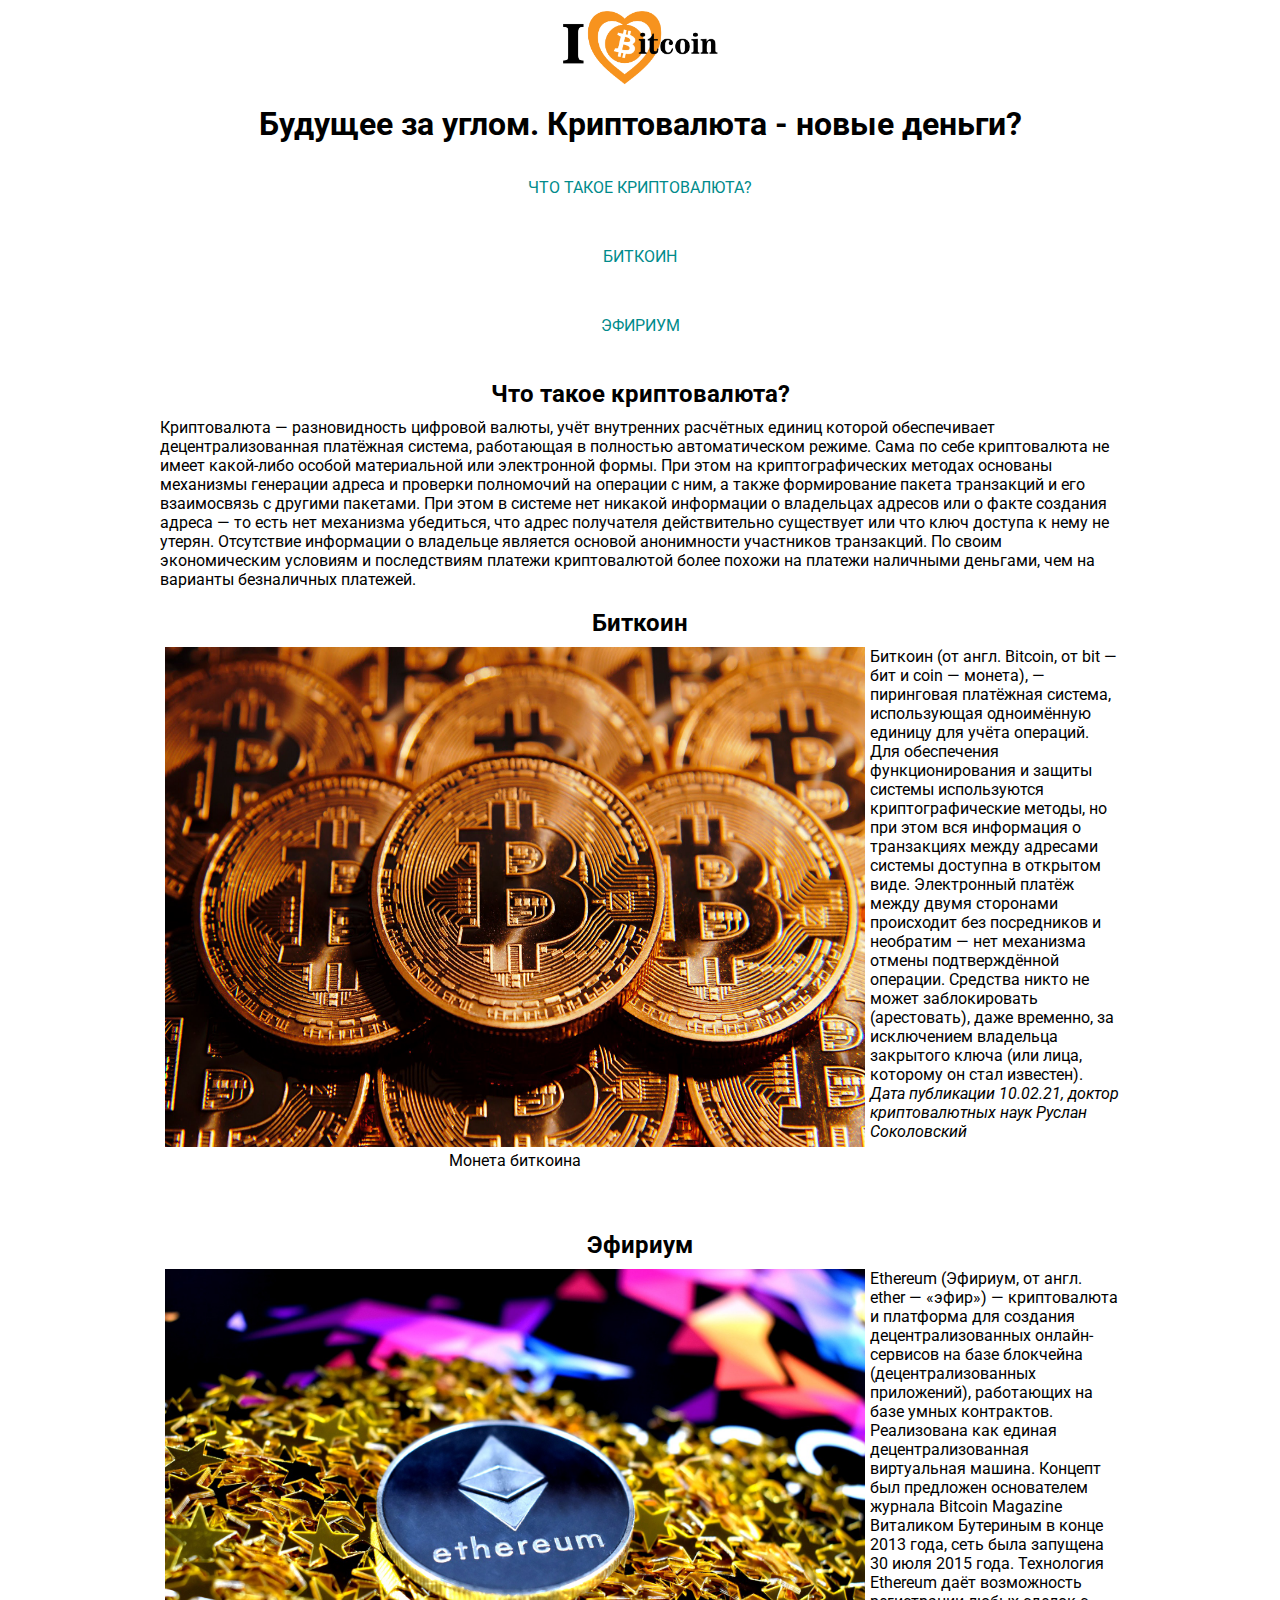
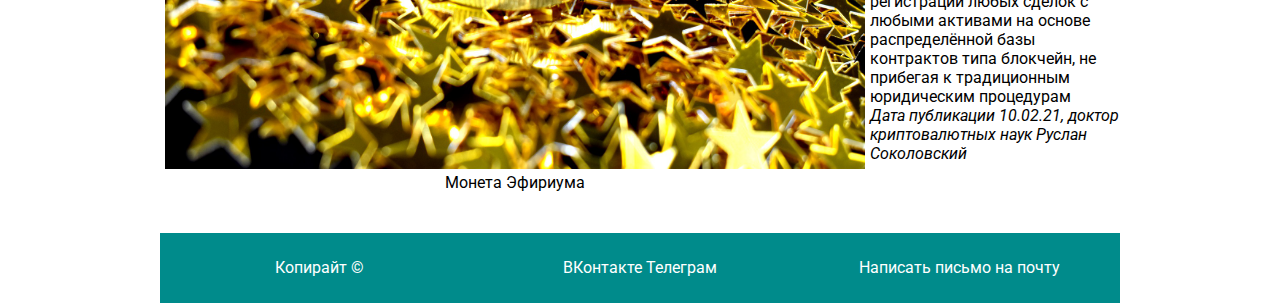
==== index.html @ 0e4f5a4d "Rename index2.html to index.html" ====
<!DOCTYPE html>
<html lang="ru">
<head>
	<meta charset="utf-8">
	<title>Криптовалюта</title>
	<link href="style.css" rel="stylesheet">
	<link rel="shortcut icon" href="doge.png" type="image/png">
	<link rel="preconnect" href="https://fonts.gstatic.com">
	<link href="https://fonts.googleapis.com/css2?family=Roboto:wght@100&display=swap" rel="stylesheet">
	<meta name="viewport" content="width=device-width, initial-scale=1">
</head>
<body>
	<header> <!-- Шапка сайта -->
			<!--<div><a href="index2.html"><img width="200em" height="86em" src="ilb.png" alt="logo" class="logo"></a></div>-->
		<div>
			<div><a href="index2.html"><img width="200em" height="86em" src="ilb.png" alt="logo"></a></div>
			<!-- Логотип с ссылкой на главную -->
			<h1>Будущее за углом. Криптовалюта - новые деньги?</h1>
		</div>
		<nav class="container"> <!-- Меню сайта -->
			<ul class="menu"> <!-- Ссылки на пункты меню -->
				<li><a href="#part1">Что такое криптовалюта?</a></li> <!-- Ссылка 1 -->
				<li><a href="#part2">Биткоин</a></li> <!-- Ссылка 2 и т.д. -->
				<li><a href="#part3">Эфириум</a></li> 
			</ul>
		</nav> <!-- Конец меню -->
	</header> <!-- Конец шапки -->
	<section class="container" id="part1"> <!--Блок раздела страницы с общей информацией -->
		<h2 class="title1" style="padding-bottom: 10px" >Что такое криптовалюта?</h2>
		<p>Криптовалюта — разновидность цифровой валюты, учёт внутренних расчётных единиц которой обеспечивает децентрализованная платёжная система, работающая в полностью автоматическом режиме. Сама по себе криптовалюта не имеет какой-либо особой материальной или электронной формы. При этом на криптографических методах основаны механизмы генерации адреса и проверки полномочий на операции с ним, а также формирование пакета транзакций и его взаимосвязь с другими пакетами. При этом в системе нет никакой информации о владельцах адресов или о факте создания адреса — то есть нет механизма убедиться, что адрес получателя действительно существует или что ключ доступа к нему не утерян. Отсутствие информации о владельце является основой анонимности участников транзакций. По своим экономическим условиям и последствиям платежи криптовалютой более похожи на платежи наличными деньгами, чем на варианты безналичных платежей.</p>
	</section> <!-- Конец блока -->
	<section class="container" id="part2"> <!-- Блок раздела статей -->
		<article style="margin-top: 10px"> <!-- Блок статьи 1 -->
			<h2 align="center">Биткоин</h2>
				<div class="fig"> <!-- Блок с исозбражением-->
					<img width="700px" height="500px" src="bitcoin.jpg" alt="Bitcoin.jpg" >
					<div align="center">Монета биткоина</div>
				</div><!-- Конец блока с исозбражением-->
			<p style="padding-top: 5px">Биткоин (от англ. Bitcoin, от bit — бит и coin — монета), — пиринговая платёжная система, использующая одноимённую единицу для учёта операций. Для обеспечения функционирования и защиты системы используются криптографические методы, но при этом вся информация о транзакциях между адресами системы доступна в открытом виде. Электронный платёж между двумя сторонами происходит без посредников и необратим — нет механизма отмены подтверждённой операции. Средства никто не может заблокировать (арестовать), даже временно, за исключением владельца закрытого ключа (или лица, которому он стал известен).</p>
			<i><div>Дата публикации 10.02.21, доктор криптовалютных наук Руслан Соколовский</div></i>
		</article> <!-- Конец блока статьи -->
		<article class="Ethereum" id="part3"> <!-- Блок статьи 2 -->
			<h2 align="center">Эфириум</h2>
				<div class="fig"> <!-- Блок с исозбражением-->
					<img width="700px" height="500px" alt="Ethereum" src="ethereum.jpg" >
					<div align="center">Монета Эфириума</div>
				</div><!-- Конец блока с исозбражением-->
			<p style="padding-top: 5px">Ethereum (Эфириум, от англ. ether — «эфир») — криптовалюта и платформа для создания децентрализованных онлайн-сервисов на базе блокчейна (децентрализованных приложений), работающих на базе умных контрактов. Реализована как единая децентрализованная виртуальная машина. Концепт был предложен основателем журнала Bitcoin Magazine Виталиком Бутериным в конце 2013 года, сеть была запущена 30 июля 2015 года. Технология Ethereum даёт возможность регистрации любых сделок с любыми активами на основе распределённой базы контрактов типа блокчейн, не прибегая к традиционным юридическим процедурам</p>
			<i><div>Дата публикации 10.02.21, доктор криптовалютных наук Руслан Соколовский</div></i>
		</article> <!-- Конец блока статьи -->
	</section> <!-- Конец блока раздела статей-->
	<footer> <!-- Подвал сайта -->
		<div class="container"> <!-- Контейнер для блоков подвала -->
			<div class="col-three"><!-- Первая колонка подвала -->
				<span style="color: white">Копирайт ©</span>
			</div><!-- Конец колонки -->
			<div class="col-three"> <!-- Вторая колонка подвала -->
				<div> <!-- Ссылки на социальные сети -->
					<a style="color: white" href="https://vk.com/wacko34" target="_blank"><span>ВКонтакте</span></a>
					<a style="color: white" href="https://t.me/Wacko34" target="_blank"><span>Телеграм</span></a>
				</div> <!-- Конец блока соц. сетей -->
			</div><!-- Конец колонки -->
			<div class="col-three"> <!-- Третья колонка подвала -->
				<a style="color: white" href="mailto: prib-201_725556@volsu.ru">Написать письмо на почту</a> <!-- Ссылка на email -->
			</div> <!-- Конец колонки -->
		</div><!-- Конец контейнера -->
	</footer> <!-- Конец подвала -->
</body>
</html>
---- style.css ----
﻿/* Общие стили */
	*{
		margin: 0;
		padding: 0;
		font-family: 'Roboto', sans-serif;
	}
	article, figure, footer, header, section {display: block;}
/* Отвечает за вывод и визуальное отображение элементов на странице */
	nav
	{
		display: block;
		margin-bottom: 0px;
	}
	ul 
	{
		list-style: none;
	}
	a 
	{
		text-decoration: none;
	}
	/* Шапка */
	h1 
	{
		text-align: center;
		padding-bottom: 10px;
		padding-top: 15px; 
	}	
	h2 
	{
		margin-top: 20px;
		margin-bottom: 0px; 
		padding-bottom: 5px;
		text-align: center;
	}
	header 
	{
		width: 100%;
		margin-bottom: 30px;
		/*position: relative;*/
		height: 370px;
		text-align:center;
		margin: 0 auto;
	}
	/* Меню*/
	.logo 
	{	
		padding-right: 100%;
		display: block;
		/*width: 12%; 200*/
		/*height: 10%86*/
		/*float: left;
		padding: 20px;*/
		position: absolute;
	}
	.menu li 
	{
		display: inline;
	}
	.menu a 
	{
		text-align:center;
		text-transform: uppercase;
		display: block;
		color: darkcyan;
		padding: 25px;
	}
	.menu a:hover 
	{
		color: #fff;
		background-color: darkcyan;
	}
	/* Основное содержимое */
	.container
	{
		margin: 0 auto;
		width: 100%;
		max-width: 960px;
	} 

	/* Футер */
	footer 
	{
		margin-top: 70px;
		height: 70px;
		line-height: 70px;
	}
	.col-three 
	{
		background-color: darkcyan;
		width: 33.3333333333%;
		float: left;
		text-align: center;
	}
	.fig 
	{
    	float: left; /* Обтекание картинки по правому краю */
    	padding-left: 10px; /* Отступ слева */
    	padding-bottom: 10px; /* Отступ снизу */
		padding: 5px;
	}
	.title1
	{
		margin-top: 10px;
	}
	.Ethereum
	{
		margin-top: 90px;
	}

@media (max-width: 480px) 
{
	/* Ширину класса container делаем резиновой */
	.container 
	{
		max-width: 90%;
		margin-bottom: 20px;
	}
	/* Расположение блоков в footer делаем в одну колонку */
	.col-three 
	{
		float: none;
		width: 100%;
		text-align: center;
	}
	header 
	{
		height: 350px;
	}
	.fig img
	{
		text-align: center;
		width: 100%;
		height: 100%;
	}
	/*.fig 
	{
    	padding-left: 10px; /* Отступ слева */
    	/*padding-bottom: 10px; /* Отступ снизу */
		/*padding: 5px;
	}*/
	.fig
	{
		text-align: center;
	}
	.logo
	{
		width: 7em;
		height: 3em;
		display: block;
		float: left;
		margin-top: 5px;
		/*padding: 20px;*/
		position: absolute;
	}
	.menu
	{
		text-align:center;
		text-transform: uppercase;
		display: block;
		color: darkcyan;
		/*padding: 25px;*/
	}
	h1
	{
		padding-bottom: 0px;
		padding-top: 0px;
		margin-top: 0px;
		margin-bottom: 0px;
	}
	h2
	{
		margin-top: 5px;
	}
	.title1
	{
		margin-top: 25px;
	}
	.Ethereum
	{
		margin-top: 10px;
	}
	footer
	{
		margin-top: 20px;
	}
}

@media screen and (min-width: 481px) and (max-width: 768px)
{
	/* Ширину класса container делаем резиновой */
	.container 
	{
		max-width: 90%;
		margin-bottom: 20px;
	}
	/* Расположение блоков в footer делаем в одну колонку */
	.col-three 
	{
		float: none;
		width: 100%;
		text-align: center;
	}
	header 
	{
		height: 380px;
	}
	.fig img
	{
		text-align: center;
		width: 100%;
		height: 100%;
	}
	.fig 
	{
    	/*float: left; /* Обтекание картинки по правому краю */
    	padding-left: 10px; /* Отступ слева */
    	padding-bottom: 10px; /* Отступ снизу */
		padding: 5px;
	}
	.logo
	{
		width: 7em;
		height: 3em;
		/*display: block;*/
		/*float: center;*/
		margin-top: 5px;
		text-align: center;
		/*padding: 20px;*/
		/*position: absolute;*/
	}
	.menu
	{
		text-align:center;
		text-transform: uppercase;
		display: block;
		color: darkcyan;
		/*padding: 25px;*/
	}
	h1
	{
		margin-top: 5px;
		margin-bottom: 10px;
	}
	h2
	{
		/*margin-top: 5px;*/
	}
	.title1
	{
		margin-top: 10px;
	}
	.Ethereum
	{
		margin-top: 10px;
	}
}

@media screen and (min-width: 769px) and (max-width: 1024px)
{ 
	*{
		margin: 0;
		padding: 0;
		font-family: 'Roboto', sans-serif;
	}
	article, figure, footer, header, section {display: block;}
/* Отвечает за вывод и визуальное отображение элементов на странице */
	nav
	{
		display: block;
		margin-bottom: 0px;
	}
	ul 
	{
		list-style: none;
	}
	a 
	{
		text-decoration: none;
	}
	/* Шапка */
	h1 
	{
		text-align: center;
		padding-bottom: 10px;
		padding-top: 15px; 
	}	
	h2 
	{
		margin-bottom: 0px; 
		padding-bottom: 5px;
		text-align: center;
	}
	header 
	{
		width: 100%;
		margin-bottom: 30px;
		/*position: relative;*/
		height: 370px;
		text-align:center;
		margin: 0 auto;
	}
	/* Меню*/
	.logo 
	{	
		padding-right: 100%;
		display: block;
		/*width: 12%; 200*/
		/*height: 10%86*/
		/*float: left;
		padding: 20px;*/
		position: absolute;
	}
	.menu li 
	{
		display: inline;
	}
	.menu a 
	{
		text-align:center;
		text-transform: uppercase;
		display: block;
		color: darkcyan;
		padding: 25px;
	}
	.menu a:hover 
	{
		color: #fff;
		background-color: darkcyan;
	}
	/* Основное содержимое */
	.container
	{
		margin: 0 auto;
		width: 100%;
		max-width: 960px;
	} 

	/* Футер */
	footer 
	{
		margin-top: 30px;
		height: 70px;
		line-height: 70px;
	}
	.col-three 
	{
		background-color: darkcyan;
		width: 33.3333333333%;
		float: left;
		text-align: center;
	}
	.fig {
	    float: none; /* Обтекание картинки */
	    text-align: center;
	    padding-left: 10px; /* Отступ слева */
	    padding-bottom: 10px; /* Отступ снизу */
		padding: 5px;
	}
	.Ethereum
	{
		margin-top: 20px;
	}
}
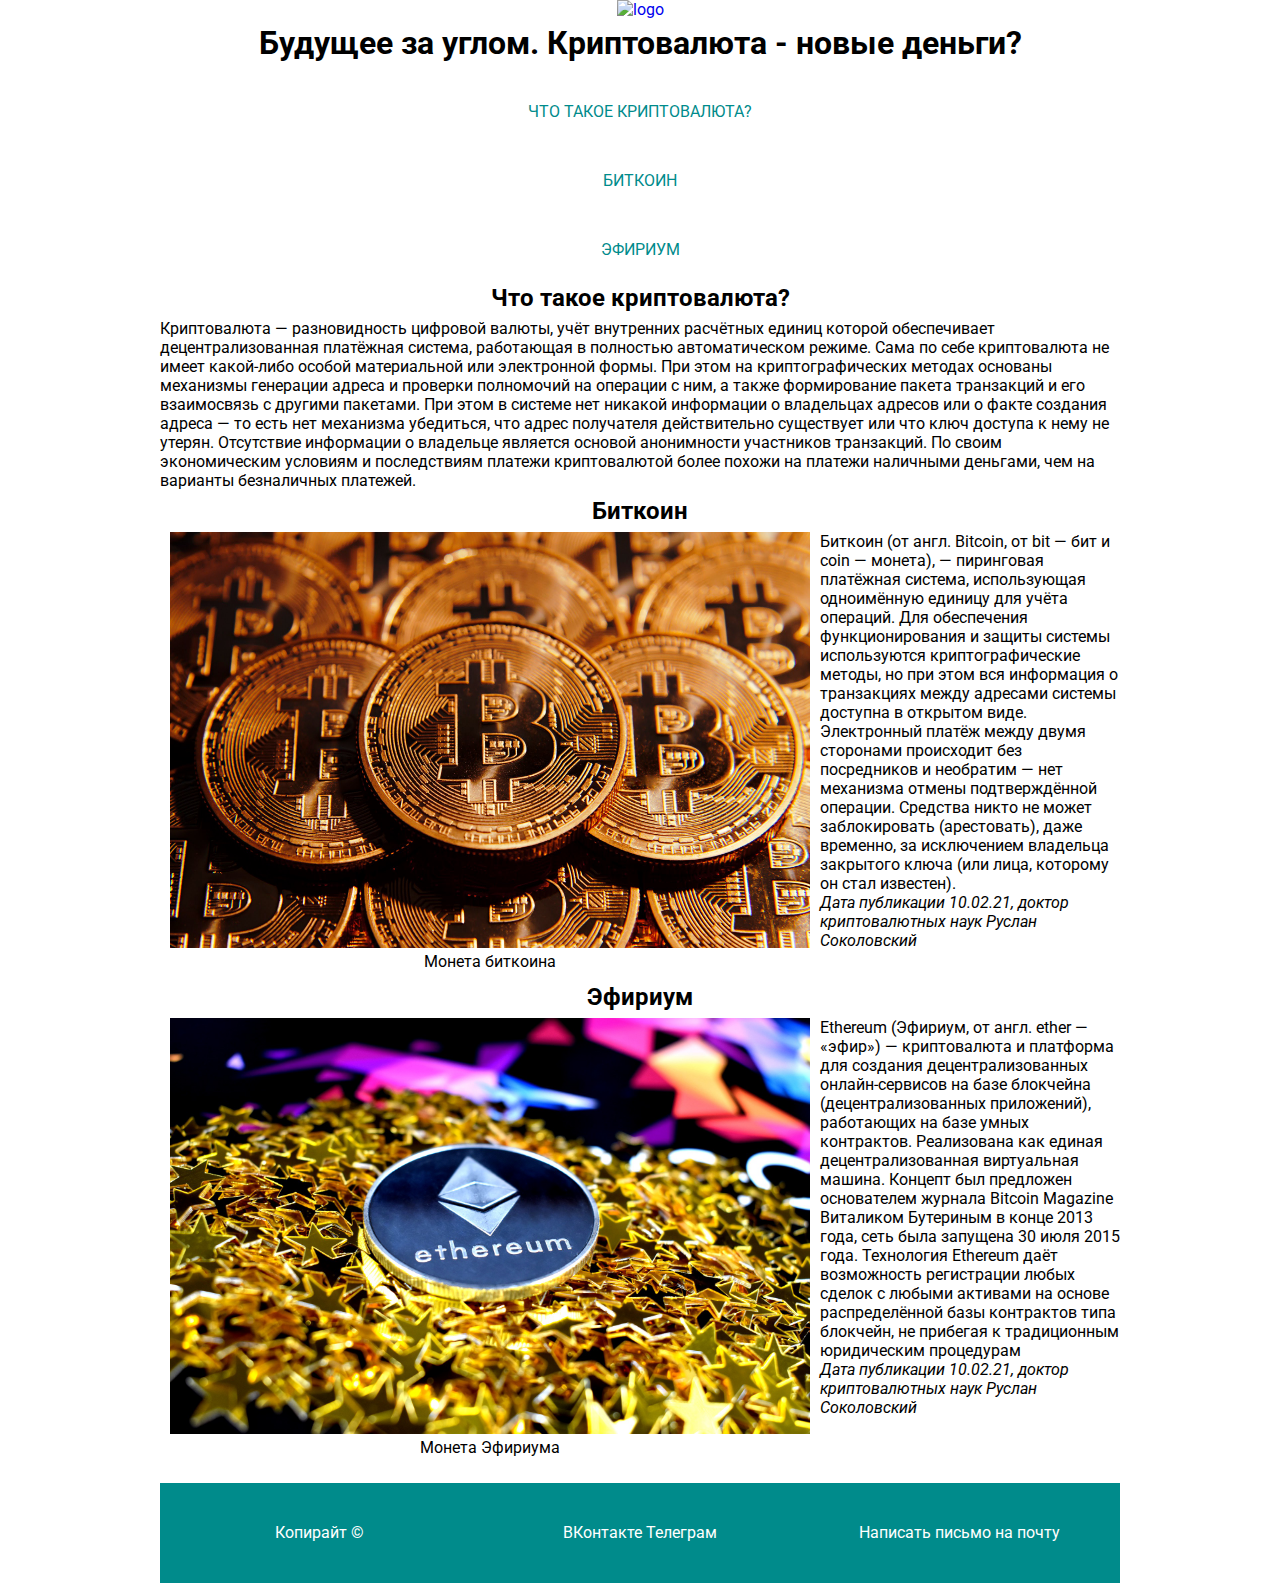
==== commit c603f370: "Code changed" ====
--- a/index.html
+++ b/index.html
@@ -1,70 +1,81 @@
 <!DOCTYPE html>
 <html lang="ru">
-<head>
-	<meta charset="utf-8">
-	<title>Криптовалюта</title>
-	<link href="style.css" rel="stylesheet">
-	<link rel="shortcut icon" href="doge.png" type="image/png">
-	<link rel="preconnect" href="https://fonts.gstatic.com">
-	<link href="https://fonts.googleapis.com/css2?family=Roboto:wght@100&display=swap" rel="stylesheet">
-	<meta name="viewport" content="width=device-width, initial-scale=1">
-</head>
-<body>
-	<header> <!-- Шапка сайта -->
-			<!--<div><a href="index2.html"><img width="200em" height="86em" src="ilb.png" alt="logo" class="logo"></a></div>-->
-		<div>
-			<div><a href="index2.html"><img width="200em" height="86em" src="ilb.png" alt="logo"></a></div>
-			<!-- Логотип с ссылкой на главную -->
+	<head>
+		<meta charset="utf-8">
+		<title>I love BTC</title>
+		<link href="style.css" rel="stylesheet">
+		<link rel="shortcut icon" href="icon.png" type="image/png">
+		<meta name="viewport" content="width=device-width, initial-scale=1">
+		<link rel="preconnect" href="https://fonts.gstatic.com">
+		<link href="https://fonts.googleapis.com/css2?family=Roboto:wght@100&display=swap" rel="stylesheet">
+	</head>
+	<body>
+		<header>
+			<div><a class="logo" href="index.html"><img src="logo.png" alt="logo"></a></div>
 			<h1>Будущее за углом. Криптовалюта - новые деньги?</h1>
-		</div>
-		<nav class="container"> <!-- Меню сайта -->
-			<ul class="menu"> <!-- Ссылки на пункты меню -->
-				<li><a href="#part1">Что такое криптовалюта?</a></li> <!-- Ссылка 1 -->
-				<li><a href="#part2">Биткоин</a></li> <!-- Ссылка 2 и т.д. -->
-				<li><a href="#part3">Эфириум</a></li> 
-			</ul>
-		</nav> <!-- Конец меню -->
-	</header> <!-- Конец шапки -->
-	<section class="container" id="part1"> <!--Блок раздела страницы с общей информацией -->
-		<h2 class="title1" style="padding-bottom: 10px" >Что такое криптовалюта?</h2>
-		<p>Криптовалюта — разновидность цифровой валюты, учёт внутренних расчётных единиц которой обеспечивает децентрализованная платёжная система, работающая в полностью автоматическом режиме. Сама по себе криптовалюта не имеет какой-либо особой материальной или электронной формы. При этом на криптографических методах основаны механизмы генерации адреса и проверки полномочий на операции с ним, а также формирование пакета транзакций и его взаимосвязь с другими пакетами. При этом в системе нет никакой информации о владельцах адресов или о факте создания адреса — то есть нет механизма убедиться, что адрес получателя действительно существует или что ключ доступа к нему не утерян. Отсутствие информации о владельце является основой анонимности участников транзакций. По своим экономическим условиям и последствиям платежи криптовалютой более похожи на платежи наличными деньгами, чем на варианты безналичных платежей.</p>
-	</section> <!-- Конец блока -->
-	<section class="container" id="part2"> <!-- Блок раздела статей -->
-		<article style="margin-top: 10px"> <!-- Блок статьи 1 -->
-			<h2 align="center">Биткоин</h2>
-				<div class="fig"> <!-- Блок с исозбражением-->
-					<img width="700px" height="500px" src="bitcoin.jpg" alt="Bitcoin.jpg" >
-					<div align="center">Монета биткоина</div>
-				</div><!-- Конец блока с исозбражением-->
-			<p style="padding-top: 5px">Биткоин (от англ. Bitcoin, от bit — бит и coin — монета), — пиринговая платёжная система, использующая одноимённую единицу для учёта операций. Для обеспечения функционирования и защиты системы используются криптографические методы, но при этом вся информация о транзакциях между адресами системы доступна в открытом виде. Электронный платёж между двумя сторонами происходит без посредников и необратим — нет механизма отмены подтверждённой операции. Средства никто не может заблокировать (арестовать), даже временно, за исключением владельца закрытого ключа (или лица, которому он стал известен).</p>
-			<i><div>Дата публикации 10.02.21, доктор криптовалютных наук Руслан Соколовский</div></i>
-		</article> <!-- Конец блока статьи -->
-		<article class="Ethereum" id="part3"> <!-- Блок статьи 2 -->
-			<h2 align="center">Эфириум</h2>
-				<div class="fig"> <!-- Блок с исозбражением-->
-					<img width="700px" height="500px" alt="Ethereum" src="ethereum.jpg" >
-					<div align="center">Монета Эфириума</div>
-				</div><!-- Конец блока с исозбражением-->
-			<p style="padding-top: 5px">Ethereum (Эфириум, от англ. ether — «эфир») — криптовалюта и платформа для создания децентрализованных онлайн-сервисов на базе блокчейна (децентрализованных приложений), работающих на базе умных контрактов. Реализована как единая децентрализованная виртуальная машина. Концепт был предложен основателем журнала Bitcoin Magazine Виталиком Бутериным в конце 2013 года, сеть была запущена 30 июля 2015 года. Технология Ethereum даёт возможность регистрации любых сделок с любыми активами на основе распределённой базы контрактов типа блокчейн, не прибегая к традиционным юридическим процедурам</p>
-			<i><div>Дата публикации 10.02.21, доктор криптовалютных наук Руслан Соколовский</div></i>
-		</article> <!-- Конец блока статьи -->
-	</section> <!-- Конец блока раздела статей-->
-	<footer> <!-- Подвал сайта -->
-		<div class="container"> <!-- Контейнер для блоков подвала -->
-			<div class="col-three"><!-- Первая колонка подвала -->
-				<span style="color: white">Копирайт ©</span>
-			</div><!-- Конец колонки -->
-			<div class="col-three"> <!-- Вторая колонка подвала -->
-				<div> <!-- Ссылки на социальные сети -->
-					<a style="color: white" href="https://vk.com/wacko34" target="_blank"><span>ВКонтакте</span></a>
-					<a style="color: white" href="https://t.me/Wacko34" target="_blank"><span>Телеграм</span></a>
-				</div> <!-- Конец блока соц. сетей -->
-			</div><!-- Конец колонки -->
-			<div class="col-three"> <!-- Третья колонка подвала -->
-				<a style="color: white" href="mailto: prib-201_725556@volsu.ru">Написать письмо на почту</a> <!-- Ссылка на email -->
-			</div> <!-- Конец колонки -->
-		</div><!-- Конец контейнера -->
-	</footer> <!-- Конец подвала -->
-</body>
-</html>
-
+			<nav class="container">
+				<ul class="menu">
+					<li><a href="#part1">
+						Что такое криптовалюта?
+					</a></li>
+					<li><a href="#part2">
+						Биткоин
+					</a></li>
+					<li><a href="#part3">
+						Эфириум
+					</a></li>
+				</ul>
+			</nav>
+		</header>
+		<section class="container" id="part1">
+			<h2>Что такое криптовалюта?</h2>
+			<p>Криптовалюта — разновидность цифровой валюты, учёт внутренних расчётных единиц которой обеспечивает децентрализованная платёжная система, работающая в полностью автоматическом режиме. Сама по себе криптовалюта не имеет какой-либо особой материальной или электронной формы. При этом на криптографических методах основаны механизмы генерации адреса и проверки полномочий на операции с ним, а также формирование пакета транзакций и его взаимосвязь с другими пакетами. При этом в системе нет никакой информации о владельцах адресов или о факте создания адреса — то есть нет механизма убедиться, что адрес получателя действительно существует или что ключ доступа к нему не утерян. Отсутствие информации о владельце является основой анонимности участников транзакций. По своим экономическим условиям и последствиям платежи криптовалютой более похожи на платежи наличными деньгами, чем на варианты безналичных платежей.</p>
+		</section>
+		<section class="container">
+			<article id="part2">
+				<h2>Биткоин</h2>
+				<div class="fig">
+					<img src="bitcoin.jpg" alt="Bitcoin">
+					<div class="figcaption">Монета биткоина</div>
+				</div>
+				<p>Биткоин (от англ. Bitcoin, от bit — бит и coin — монета), — пиринговая платёжная система, использующая одноимённую единицу для учёта операций. Для обеспечения функционирования и защиты системы используются криптографические методы, но при этом вся информация о транзакциях между адресами системы доступна в открытом виде. Электронный платёж между двумя сторонами происходит без посредников и необратим — нет механизма отмены подтверждённой операции. Средства никто не может заблокировать (арестовать), даже временно, за исключением владельца закрытого ключа (или лица, которому он стал известен).</p>
+				<p><i>Дата публикации 10.02.21, доктор криптовалютных наук Руслан Соколовский</i></p>
+			</article>
+			<article id="part3">
+				<h2>Эфириум</h2>
+				<div class="fig">
+					<img src="ethereum.jpg" alt="Ethereum">
+					<div class="figcaption">Монета Эфириума</div>
+				</div>
+				<p>Ethereum (Эфириум, от англ. ether — «эфир») — криптовалюта и платформа для создания децентрализованных онлайн-сервисов на базе блокчейна (децентрализованных приложений), работающих на базе умных контрактов. Реализована как единая децентрализованная виртуальная машина. Концепт был предложен основателем журнала Bitcoin Magazine Виталиком Бутериным в конце 2013 года, сеть была запущена 30 июля 2015 года. Технология Ethereum даёт возможность регистрации любых сделок с любыми активами на основе распределённой базы контрактов типа блокчейн, не прибегая к традиционным юридическим процедурам</p>
+				<p><i>Дата публикации 10.02.21, доктор криптовалютных наук Руслан Соколовский</i></p>
+			</article>
+		</section>
+		<footer>
+			<div class="container">
+				<div class="col-three">
+					<span class="copyr">
+						Копирайт ©
+					</span>
+				</div>
+				<div>
+					<div class="col-three">
+						<a href="https://vk.com/wacko34" target="_blank">
+							<span>
+								ВКонтакте
+							</span>
+						</a>
+						<a href="https://t.me/Wacko34" target="_blank">
+							<span>
+								Телеграм
+							</span>
+						</a>
+					</div>
+				</div>
+				<div class="col-three">
+					<a href="mailto: prib-201_725556@volsu.ru">Написать письмо на почту</a>
+				</div>
+			</div>
+		</footer>
+	</body>
+</html>--- a/style.css
+++ b/style.css
@@ -1,364 +1,218 @@
-﻿/* Общие стили */
-	*{
-		margin: 0;
-		padding: 0;
-		font-family: 'Roboto', sans-serif;
-	}
-	article, figure, footer, header, section {display: block;}
-/* Отвечает за вывод и визуальное отображение элементов на странице */
-	nav
-	{
-		display: block;
-		margin-bottom: 0px;
-	}
-	ul 
-	{
-		list-style: none;
-	}
-	a 
-	{
-		text-decoration: none;
-	}
-	/* Шапка */
-	h1 
-	{
-		text-align: center;
-		padding-bottom: 10px;
-		padding-top: 15px; 
-	}	
-	h2 
-	{
-		margin-top: 20px;
-		margin-bottom: 0px; 
-		padding-bottom: 5px;
-		text-align: center;
-	}
-	header 
-	{
-		width: 100%;
-		margin-bottom: 30px;
-		/*position: relative;*/
-		height: 370px;
-		text-align:center;
-		margin: 0 auto;
-	}
-	/* Меню*/
-	.logo 
-	{	
-		padding-right: 100%;
-		display: block;
-		/*width: 12%; 200*/
-		/*height: 10%86*/
-		/*float: left;
-		padding: 20px;*/
-		position: absolute;
-	}
-	.menu li 
-	{
-		display: inline;
-	}
-	.menu a 
-	{
-		text-align:center;
-		text-transform: uppercase;
-		display: block;
+/*Общие стили*/
+*
+{
+	margin: 0;
+	padding: 0;
+	font-family: 'Roboto', sans-serif;
+	/*color: #498991;*/
+}
+.backgroung
+{
+	background-color: black;
+	width: 100%;
+	max-width: 960px;
+}
+body
+{
+	/*background:url([data-uri]) repeat;
+	background-size: 4em;
+*/
+}
+
+article, figure, footer, header, section, nav
+{
+	display: block;
+}
+/* Шапка */
+ul
+{
+	list-style: none;
+}
+a
+{
+	text-decoration: none;
+}
+h1
+{
+	text-align: center;
+	padding-bottom: 15px;
+	padding-top: 5px;
+}
+header
+{
+	width: 100%;
+	text-align:center;
+}
+.logo img
+{
+	text-align: center;
+	/*width: 15%;
+	height: 33%;*/
+	width: 14em;
+	height: 6em;
+}
+/* Меню*/
+.menu li
+{
+	display: block;
+}
+.menu a
+{
+	display: block;
+	text-transform: uppercase;
+	color: darkcyan;
+	padding: 25px;
+}
+.menu a:hover
+{
+	color: #fff;
+	background-color: darkcyan;
+}
+/* Основное содержимое */
+h2
+{
+	text-align: center;
+	/*padding-top: 0.7em;*/
+	padding-bottom: 0.3em;
+}
+article
+{
+	margin-top: 0.4em;
+	height: 480px;
+}
+.container
+{
+	margin: 0 auto;
+	width: 100%;
+	max-width: 960px;
+}
+.container img
+{
+	width: 40em;
+	height: 26em;
+}
+.fig
+{
+    float: left;
+	padding: 10px;
+	padding-top: 0px;
+}
+.figcaption
+{
+	text-align: center;
+}
+
+/* Футер */
+footer
+{
+	
+	/*background-color: darkcyan;*/
+	margin-top: 20px;
+	/*height: 70px;*/
+	line-height: 100px;
+}
+.col-three
+{
+	background-color: darkcyan;
+	width: 33.3333333333%;
+	float: left;
+	text-align: center;
+}
+footer a:link, span
+{
+	color: #fff;
+}
+
+@media screen and (max-width: 1024px)
+{
+	.menu a:hover
+	{
 		color: darkcyan;
-		padding: 25px;
-	}
-	.menu a:hover 
-	{
-		color: #fff;
-		background-color: darkcyan;
-	}
-	/* Основное содержимое */
-	.container
-	{
-		margin: 0 auto;
-		width: 100%;
-		max-width: 960px;
-	} 
-
-	/* Футер */
-	footer 
-	{
-		margin-top: 70px;
-		height: 70px;
-		line-height: 70px;
-	}
-	.col-three 
-	{
-		background-color: darkcyan;
-		width: 33.3333333333%;
-		float: left;
-		text-align: center;
-	}
-	.fig 
-	{
-    	float: left; /* Обтекание картинки по правому краю */
-    	padding-left: 10px; /* Отступ слева */
-    	padding-bottom: 10px; /* Отступ снизу */
-		padding: 5px;
-	}
-	.title1
-	{
-		margin-top: 10px;
-	}
-	.Ethereum
-	{
-		margin-top: 90px;
-	}
-
-@media (max-width: 480px) 
-{
-	/* Ширину класса container делаем резиновой */
+		background: none;
+	}
+}
+
+@media screen and (min-width: 769px) and (max-width: 1024px)
+{
 	.container 
 	{
-		max-width: 90%;
-		margin-bottom: 20px;
-	}
-	/* Расположение блоков в footer делаем в одну колонку */
-	.col-three 
-	{
-		float: none;
-		width: 100%;
-		text-align: center;
-	}
-	header 
-	{
-		height: 350px;
-	}
-	.fig img
-	{
-		text-align: center;
-		width: 100%;
-		height: 100%;
-	}
-	/*.fig 
-	{
-    	padding-left: 10px; /* Отступ слева */
-    	/*padding-bottom: 10px; /* Отступ снизу */
-		/*padding: 5px;
-	}*/
-	.fig
-	{
-		text-align: center;
-	}
-	.logo
-	{
-		width: 7em;
-		height: 3em;
-		display: block;
-		float: left;
-		margin-top: 5px;
-		/*padding: 20px;*/
-		position: absolute;
-	}
-	.menu
-	{
-		text-align:center;
-		text-transform: uppercase;
-		display: block;
-		color: darkcyan;
-		/*padding: 25px;*/
-	}
-	h1
-	{
-		padding-bottom: 0px;
-		padding-top: 0px;
-		margin-top: 0px;
-		margin-bottom: 0px;
-	}
-	h2
-	{
-		margin-top: 5px;
-	}
-	.title1
-	{
-		margin-top: 25px;
-	}
-	.Ethereum
-	{
-		margin-top: 10px;
-	}
-	footer
-	{
-		margin-top: 20px;
-	}
-}
-
-@media screen and (min-width: 481px) and (max-width: 768px)
-{
-	/* Ширину класса container делаем резиновой */
-	.container 
-	{
-		max-width: 90%;
-		margin-bottom: 20px;
-	}
-	/* Расположение блоков в footer делаем в одну колонку */
-	.col-three 
-	{
-		float: none;
-		width: 100%;
-		text-align: center;
-	}
-	header 
-	{
-		height: 380px;
-	}
-	.fig img
-	{
-		text-align: center;
-		width: 100%;
-		height: 100%;
-	}
-	.fig 
-	{
-    	/*float: left; /* Обтекание картинки по правому краю */
-    	padding-left: 10px; /* Отступ слева */
-    	padding-bottom: 10px; /* Отступ снизу */
-		padding: 5px;
-	}
-	.logo
-	{
-		width: 7em;
-		height: 3em;
-		/*display: block;*/
-		/*float: center;*/
-		margin-top: 5px;
-		text-align: center;
-		/*padding: 20px;*/
-		/*position: absolute;*/
-	}
-	.menu
-	{
-		text-align:center;
-		text-transform: uppercase;
-		display: block;
-		color: darkcyan;
-		/*padding: 25px;*/
-	}
-	h1
-	{
-		margin-top: 5px;
-		margin-bottom: 10px;
-	}
-	h2
-	{
-		/*margin-top: 5px;*/
-	}
-	.title1
-	{
-		margin-top: 10px;
-	}
-	.Ethereum
-	{
-		margin-top: 10px;
-	}
-}
-
-@media screen and (min-width: 769px) and (max-width: 1024px)
-{ 
-	*{
-		margin: 0;
-		padding: 0;
-		font-family: 'Roboto', sans-serif;
-	}
-	article, figure, footer, header, section {display: block;}
-/* Отвечает за вывод и визуальное отображение элементов на странице */
-	nav
-	{
-		display: block;
-		margin-bottom: 0px;
-	}
-	ul 
-	{
-		list-style: none;
-	}
-	a 
-	{
-		text-decoration: none;
-	}
-	/* Шапка */
-	h1 
-	{
-		text-align: center;
-		padding-bottom: 10px;
-		padding-top: 15px; 
-	}	
-	h2 
-	{
-		margin-bottom: 0px; 
-		padding-bottom: 5px;
-		text-align: center;
-	}
-	header 
-	{
-		width: 100%;
-		margin-bottom: 30px;
-		/*position: relative;*/
-		height: 370px;
-		text-align:center;
-		margin: 0 auto;
-	}
-	/* Меню*/
-	.logo 
-	{	
-		padding-right: 100%;
-		display: block;
-		/*width: 12%; 200*/
-		/*height: 10%86*/
-		/*float: left;
-		padding: 20px;*/
-		position: absolute;
-	}
-	.menu li 
-	{
-		display: inline;
-	}
-	.menu a 
-	{
-		text-align:center;
-		text-transform: uppercase;
-		display: block;
-		color: darkcyan;
-		padding: 25px;
-	}
-	.menu a:hover 
-	{
-		color: #fff;
-		background-color: darkcyan;
-	}
-	/* Основное содержимое */
-	.container
-	{
-		margin: 0 auto;
-		width: 100%;
-		max-width: 960px;
-	} 
-
-	/* Футер */
-	footer 
-	{
-		margin-top: 30px;
-		height: 70px;
-		line-height: 70px;
-	}
-	.col-three 
-	{
-		background-color: darkcyan;
-		width: 33.3333333333%;
-		float: left;
-		text-align: center;
+		max-width: 95%;
+		/*margin-bottom: 70px;*/
+	}
+	article
+	{
+		height: 40%;/*640px;*/
 	}
 	.fig {
 	    float: none; /* Обтекание картинки */
 	    text-align: center;
-	    padding-left: 10px; /* Отступ слева */
-	    padding-bottom: 10px; /* Отступ снизу */
-		padding: 5px;
-	}
-	.Ethereum
-	{
-		margin-top: 20px;
+	    padding: 10px;
+		padding-top: 0px;
+	}
+	.container img
+	{
+		width: 40em;
+		height: 26em;
+	}
+}
+
+@media screen and (min-width: 481px) and (max-width: 768px)
+{
+	.container 
+	{
+		max-width: 95%;
+		/*margin-bottom: 70px;*/
+	}
+	/*body
+	{
+		padding-left: 10px;
+		padding-right: 10px;
+	}*/
+	p, a, .copyr, .figcaption
+	{
+		font-size: 1.5rem;
+	}
+	article
+	{
+		height: 50%;
+	}
+	.container img
+	{
+		width: 100%;
+		height: 80%;
+	}
+	.col-three 
+	{
+		float: none;
+		width: 100%;
+		text-align: center;
+	}
+}
+
+@media (max-width: 480px) 
+{
+	.container 
+	{
+		max-width: 90%;
+		/*margin-bottom: 70px;*/
+	}
+	.col-three 
+	{
+		float: none;
+		width: 100%;
+		text-align: center;
+	}
+	article
+	{
+		height: 50%;
+	}
+	.container img
+	{
+		width: 100%;
+		height: 80%;
+	}
+	p, a, .copyr, .figcaption
+	{
+		font-size: 1.5rem;
 	}
 }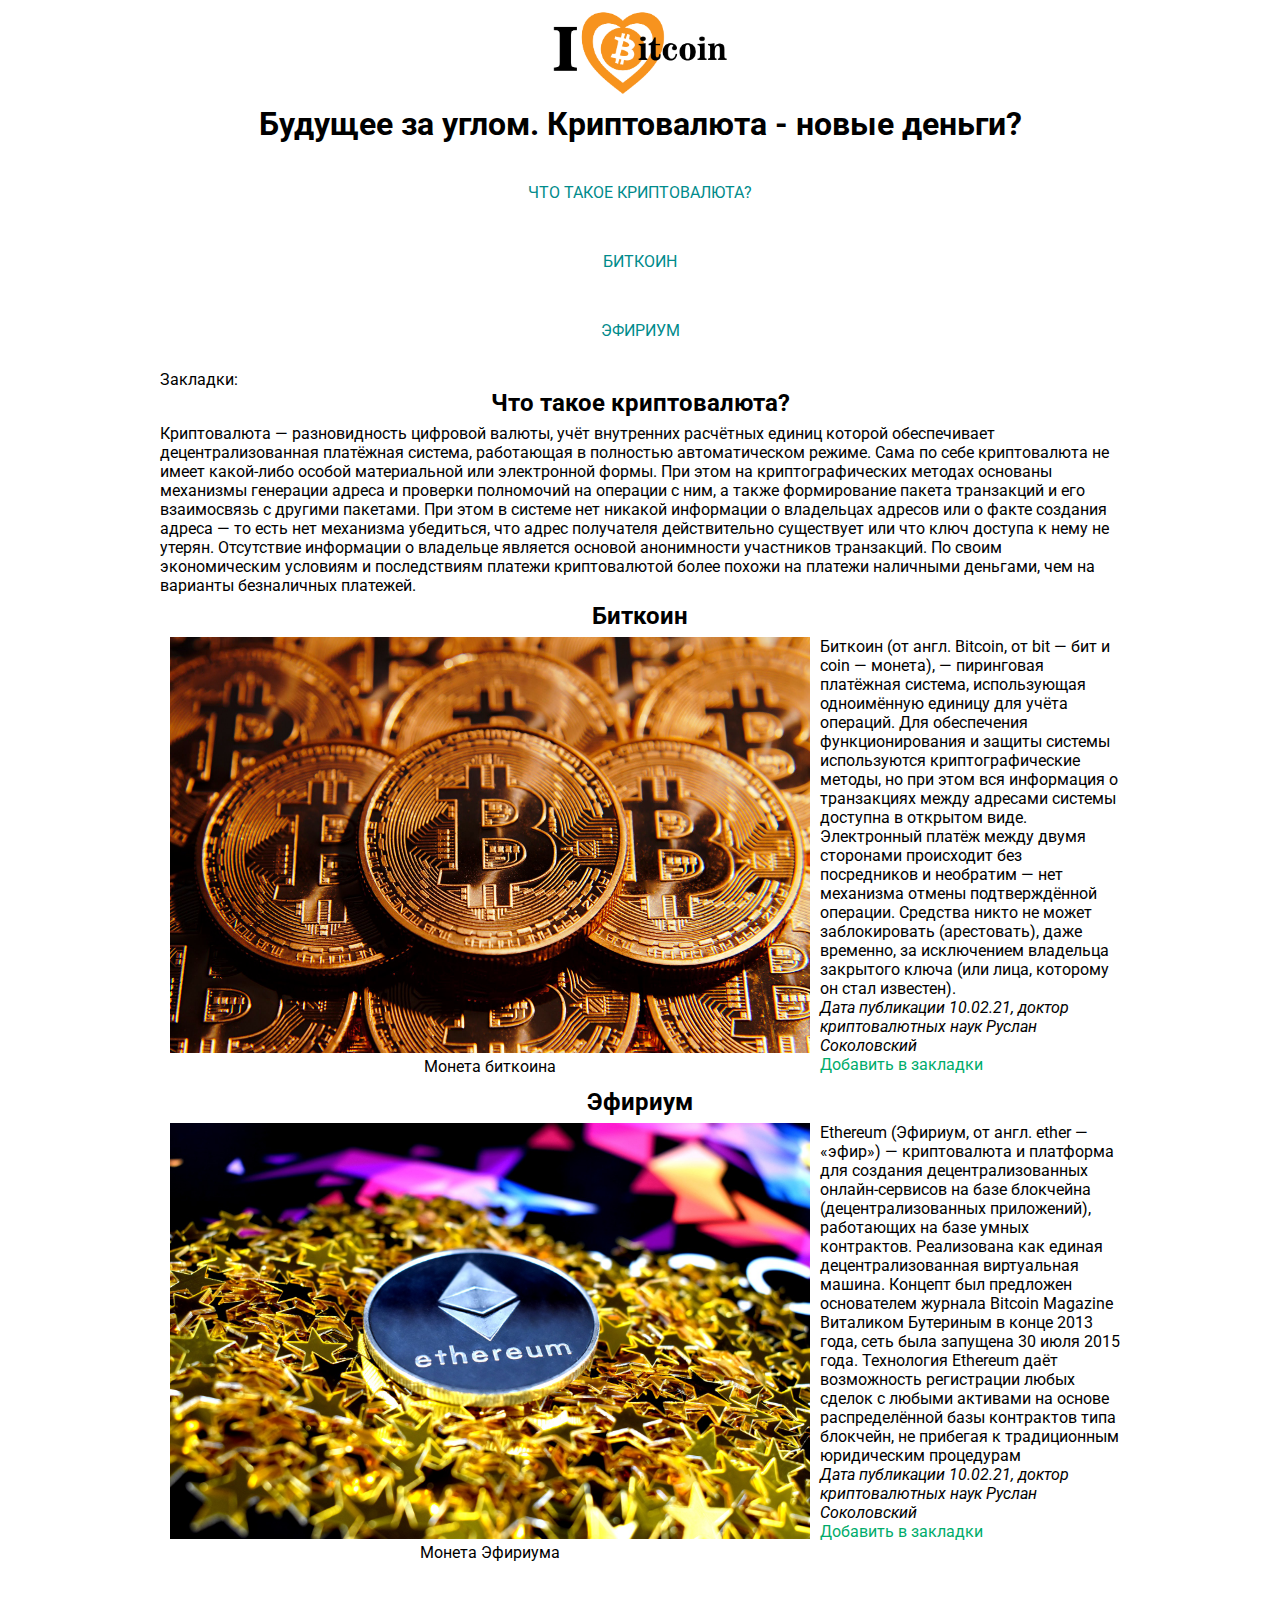
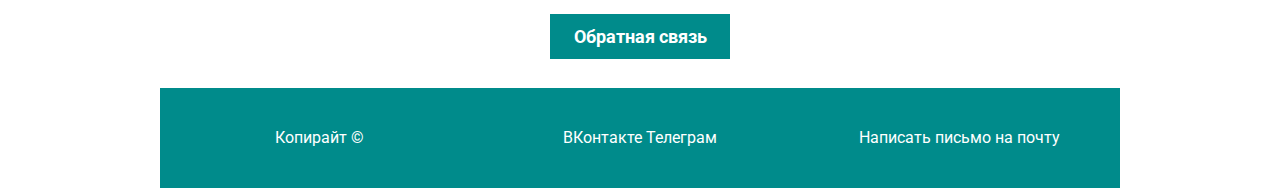
==== commit f6cbfa4d: "Welcome to Java Script" ====
--- a/index.html
+++ b/index.html
@@ -8,6 +8,7 @@
 		<meta name="viewport" content="width=device-width, initial-scale=1">
 		<link rel="preconnect" href="https://fonts.gstatic.com">
 		<link href="https://fonts.googleapis.com/css2?family=Roboto:wght@100&display=swap" rel="stylesheet">
+		<script defer src="script.js"></script>
 	</head>
 	<body>
 		<header>
@@ -28,11 +29,14 @@
 			</nav>
 		</header>
 		<section class="container" id="part1">
+			<div  style="margin-top: 5px" class="bookmark-list">
+				<span>Закладки:</span> 
+			</div>
 			<h2>Что такое криптовалюта?</h2>
 			<p>Криптовалюта — разновидность цифровой валюты, учёт внутренних расчётных единиц которой обеспечивает децентрализованная платёжная система, работающая в полностью автоматическом режиме. Сама по себе криптовалюта не имеет какой-либо особой материальной или электронной формы. При этом на криптографических методах основаны механизмы генерации адреса и проверки полномочий на операции с ним, а также формирование пакета транзакций и его взаимосвязь с другими пакетами. При этом в системе нет никакой информации о владельцах адресов или о факте создания адреса — то есть нет механизма убедиться, что адрес получателя действительно существует или что ключ доступа к нему не утерян. Отсутствие информации о владельце является основой анонимности участников транзакций. По своим экономическим условиям и последствиям платежи криптовалютой более похожи на платежи наличными деньгами, чем на варианты безналичных платежей.</p>
 		</section>
 		<section class="container">
-			<article id="part2">
+			<article id="article_1">
 				<h2>Биткоин</h2>
 				<div class="fig">
 					<img src="bitcoin.jpg" alt="Bitcoin">
@@ -40,8 +44,9 @@
 				</div>
 				<p>Биткоин (от англ. Bitcoin, от bit — бит и coin — монета), — пиринговая платёжная система, использующая одноимённую единицу для учёта операций. Для обеспечения функционирования и защиты системы используются криптографические методы, но при этом вся информация о транзакциях между адресами системы доступна в открытом виде. Электронный платёж между двумя сторонами происходит без посредников и необратим — нет механизма отмены подтверждённой операции. Средства никто не может заблокировать (арестовать), даже временно, за исключением владельца закрытого ключа (или лица, которому он стал известен).</p>
 				<p><i>Дата публикации 10.02.21, доктор криптовалютных наук Руслан Соколовский</i></p>
+				<a class="bookmark" href="#">Добавить в закладки</a>
 			</article>
-			<article id="part3">
+			<article id="article_2">
 				<h2>Эфириум</h2>
 				<div class="fig">
 					<img src="ethereum.jpg" alt="Ethereum">
@@ -49,9 +54,48 @@
 				</div>
 				<p>Ethereum (Эфириум, от англ. ether — «эфир») — криптовалюта и платформа для создания децентрализованных онлайн-сервисов на базе блокчейна (децентрализованных приложений), работающих на базе умных контрактов. Реализована как единая децентрализованная виртуальная машина. Концепт был предложен основателем журнала Bitcoin Magazine Виталиком Бутериным в конце 2013 года, сеть была запущена 30 июля 2015 года. Технология Ethereum даёт возможность регистрации любых сделок с любыми активами на основе распределённой базы контрактов типа блокчейн, не прибегая к традиционным юридическим процедурам</p>
 				<p><i>Дата публикации 10.02.21, доктор криптовалютных наук Руслан Соколовский</i></p>
+				<a class="bookmark" href="#">Добавить в закладки</a>
 			</article>
 		</section>
 		<footer>
+			<!--Начало модального окна-->
+				<button style="margin-left: 43%" id="myBtn">Обратная связь</button>
+				<div id="myModal" class="modal">
+					<div class="modal-content">
+						<div class="modal-header">
+							<span class="close">&times;</span>
+							<h2>Обратная связь</h2>
+						</div>
+						<div class="modal-body">
+
+							<form class="contact_form" action="" method="post" name="contact_form">
+								<ul>
+									<li>
+										<label for="name">Name:</label>
+										<input type="text" name="name" placeholder="John Doe" required/>
+									</li>
+									<li>
+										<label for="email">Email:</label>
+										<input type="text" name="email" placeholder="email format" required/>
+										<!--<span class="form_hint">Proper format email</span>-->
+									</li>
+									<li>
+										<label for="message">Message:</label>
+										<textarea name="message" cols="40" rows="6"></textarea>
+									</li>
+									<li>
+										<button class="submit" type="submit">Submit Form</button>
+									</li>
+								</ul>
+							</form>
+						</div>
+						<div class="modal-footer">
+							<br>
+							<!--<h3>Футер модального окна</h3>-->
+						</div>
+					</div>
+				</div>
+			<!--Конец модального окна-->
 			<div class="container">
 				<div class="col-three">
 					<span class="copyr">
--- a/style.css
+++ b/style.css
@@ -14,9 +14,10 @@
 }
 body
 {
-	/*background:url([data-uri]) repeat;
+	/*
+	background:url([data-uri]) repeat;
 	background-size: 4em;
-*/
+	*/
 }
 
 article, figure, footer, header, section, nav
@@ -27,6 +28,10 @@
 ul
 {
 	list-style: none;
+}
+li
+{
+	list-style: none; 
 }
 a
 {
@@ -69,6 +74,18 @@
 	background-color: darkcyan;
 }
 /* Основное содержимое */
+.bookmark 
+{
+	color: #00AC6B;
+}
+.added 
+{
+	color: #FF4F00;
+}
+.bookmark-list a 
+{
+	margin-right: 5px;
+}
 h2
 {
 	text-align: center;
@@ -101,12 +118,9 @@
 {
 	text-align: center;
 }
-
 /* Футер */
 footer
 {
-	
-	/*background-color: darkcyan;*/
 	margin-top: 20px;
 	/*height: 70px;*/
 	line-height: 100px;
@@ -118,11 +132,200 @@
 	float: left;
 	text-align: center;
 }
-footer a:link, span
+footer a:link, footer span
 {
 	color: #fff;
 }
 
+/* Модальное окно */
+#myBtn {
+  background-color: darkcyan;
+  color: white;
+  padding: 12px 16px;
+  font-size: 18px;
+  font-weight: bold;
+  border: none;
+  cursor: pointer;
+  width: 180px;
+}
+.modal {
+	/*margin-left: 20%;*/
+    display: none; /* Hidden by default */
+    position: fixed; /* Stay in place */
+    z-index: 1; /* Sit on top */
+    padding-top: 100px; /* Location of the box */
+    left: 0;
+    top: 0;
+    width: 100%; /* Full width */
+    height: 100%; /* Full height */
+    overflow: auto; /* Enable scroll if needed */
+    background-color: rgb(0,0,0); /* Fallback color */
+    background-color: rgba(0,0,0,0.4); /* Black w/ opacity */
+}
+.modal-content {
+    position: relative;
+    background-color: #A1D9D9;
+    margin: auto;
+    padding: 0;
+    border: 5px solid #005959;
+    width: 50%;
+    box-shadow: 0 4px 8px 0 rgba(0,0,0,0.2),0 6px 20px 0 rgba(0,0,0,0.19);
+    -webkit-animation-name: animatetop;
+    -webkit-animation-duration: 0.4s;
+    animation-name: animatetop;
+    animation-duration: 0.4s
+}
+@-webkit-keyframes animatetop {
+    from {top:-300px; opacity:0} 
+    to {top:0; opacity:1}
+}
+@keyframes animatetop {
+    from {top:-300px; opacity:0}
+    to {top:0; opacity:1}
+}
+.close {
+    color: white;
+    float: right;
+    font-size: 28px;
+    font-weight: bold;
+}
+.close:hover,
+.close:focus {
+    color: #000;
+    text-decoration: none;
+    cursor: pointer;
+}
+.modal-header {
+    padding: 2px 16px;
+    background-color: #309F9F;
+    color: white;
+}
+.modal-body {padding: 2px 16px;}
+.modal-footer {
+    padding: 2px 16px;
+    background-color: #309F9F;
+    color: white;
+}
+
+:-moz-placeholder {
+    color: blue;
+}
+::-webkit-input-placeholder {
+    color: blue;
+}
+*:focus {outline: none;}
+.contact_form h2, .contact_form label 
+{
+	font-family:Georgia, Times, "Times New Roman", serif;
+}
+.form_hint
+{
+	font-size: 11px;
+}
+.contact_form ul 
+{
+ width:750px;
+ list-style-type:none;
+ list-style-position:outside;
+ margin:0px;
+ padding:0px;
+}
+.contact_form li
+{
+ padding:12px;
+/*border-bottom:1px solid #eee;*/
+ position:relative;
+}
+.contact_form li:first-child, .contact_form li:last-child {
+ /*border-bottom:1px solid #777;*/
+}
+.contact_form h2 {
+ margin:0;
+ display: inline;
+}
+.contact_form label {
+ width:150px;
+ margin-top: 3px;
+ display:inline-block;
+ float:left;
+ padding:3px;
+}
+.contact_form input {
+ height:20px;
+ width:220px;
+ padding:5px 8px;
+}
+.contact_form textarea {padding:8px; width:300px;}
+.contact_form button {margin-left:156px;}
+.contact_form input, .contact_form textarea {
+ border:1px solid #aaa;
+ box-shadow: 0px 0px 3px #ccc, 0 10px 15px #eee inset;
+ border-radius:2px;
+}
+.contact_form input:focus, .contact_form textarea:focus {
+ background: #fff;
+ border:1px solid #555;
+ box-shadow: 0 0 3px #aaa;
+}
+/* Button Style */
+button.submit {
+ background-color: #68b12f;
+ background: -webkit-gradient(linear, left top, left bottom, from(#68b12f), to(#50911e));
+ background: -webkit-linear-gradient(top, #68b12f, #50911e);
+ background: -moz-linear-gradient(top, #68b12f, #50911e);
+ background: -ms-linear-gradient(top, #68b12f, #50911e);
+ background: -o-linear-gradient(top, #68b12f, #50911e);
+ background: linear-gradient(top, #68b12f, #50911e);
+ border: 1px solid #509111;
+ border-bottom: 1px solid #5b992b;
+ border-radius: 3px;
+ -webkit-border-radius: 3px;
+ -moz-border-radius: 3px;
+ -ms-border-radius: 3px;
+ -o-border-radius: 3px;
+ box-shadow: inset 0 1px 0 0 #9fd574;
+ -webkit-box-shadow: 0 1px 0 0 #9fd574 inset ;
+ -moz-box-shadow: 0 1px 0 0 #9fd574 inset;
+ -ms-box-shadow: 0 1px 0 0 #9fd574 inset;
+ -o-box-shadow: 0 1px 0 0 #9fd574 inset;
+ color: white;
+ font-weight: bold;
+ padding: 6px 20px;
+ text-align: center;
+ text-shadow: 0 -1px 0 #396715;
+}
+button.submit:hover {
+ opacity:.85;
+ cursor: pointer;
+}
+button.submit:active {
+ border: 1px solid #20911e;
+ box-shadow: 0 0 10px 5px #356b0b inset;
+ -webkit-box-shadow:0 0 10px 5px #356b0b inset ;
+ -moz-box-shadow: 0 0 10px 5px #356b0b inset;
+ -ms-box-shadow: 0 0 10px 5px #356b0b inset;
+ -o-box-shadow: 0 0 10px 5px #356b0b inset;
+}
+.contact_form input:focus, .contact_form textarea:focus { /* add this to the already existing style */
+ padding-right:70px;
+}
+.contact_form input, .contact_form textarea { /* add this to the already existing style */
+ -moz-transition: padding .25s;
+ -webkit-transition: padding .25s;
+ -o-transition: padding .25s;
+ transition: padding .25s;
+}
+.contact_form input, .contact_form textarea {
+ padding-right:30px;
+}
+input:required, textarea:required {
+ background: #fff url(images/red_asterisk.png) no-repeat 98% center;
+}
+input:required, textarea:required {
+ background: #fff url(images/red_asterisk.png) no-repeat 98% center;
+}
+
+/* Медиа-запрос под широкие экраны */
 @media screen and (max-width: 1024px)
 {
 	.menu a:hover
@@ -154,6 +357,14 @@
 		width: 40em;
 		height: 26em;
 	}
+	.modal-content
+	{
+		width: 70%;
+	}
+	.contact_form input:focus, .contact_form textarea:focus 
+	{ /* add this to the already existing style */
+		padding-right:30px;
+	}
 }
 
 @media screen and (min-width: 481px) and (max-width: 768px)
@@ -187,6 +398,25 @@
 		width: 100%;
 		text-align: center;
 	}
+	.modal-content
+	{
+		width: 85%;
+	}
+	.contact_form input:focus, .contact_form textarea:focus 
+	{ /* add this to the already existing style */
+		padding-right:8px;
+	}
+	.contact_form input 
+	{
+		height:20px;
+		/*width:195px;*/
+		width: 25%;
+		padding:5px 8px;
+	}
+	.contact_form textarea 
+	{
+		padding:8px; width:195px;
+	}
 }
 
 @media (max-width: 480px) 
@@ -215,4 +445,24 @@
 	{
 		font-size: 1.5rem;
 	}
+	.modal-content
+	{
+		width: 85%;
+	}
+
+	.contact_form input:focus, .contact_form textarea:focus 
+	{ /* add this to the already existing style */
+		padding-right:8px;
+	}
+	.contact_form input 
+	{
+		height:20px;
+		/*width:195px;*/
+		width: 25%;
+		padding:5px 8px;
+	}
+	.contact_form textarea 
+	{
+		padding:8px; width:195px;
+	}
 }